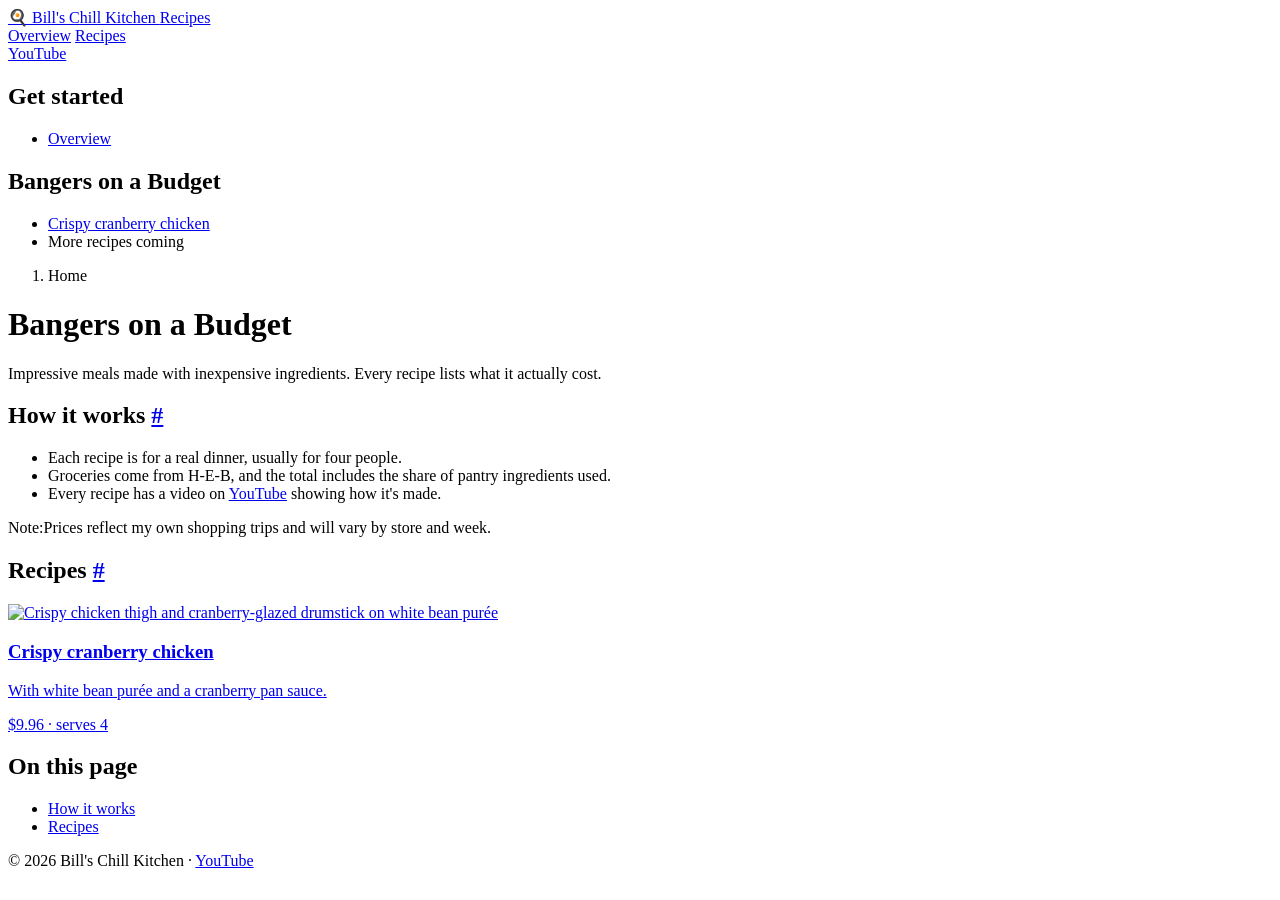
==== public/index.html @ 7c0f3da5 "Add recipe site with crispy cranberry chicken page Docs-style static site served by the bills-chill-" ====
<!doctype html>
<html lang="en">
<head>
  <meta charset="utf-8">
  <meta name="viewport" content="width=device-width, initial-scale=1">
  <title>Bill's Chill Kitchen | Bangers on a Budget recipes</title>
  <meta name="description" content="Bangers on a Budget: impressive meals made with inexpensive ingredients, with real H-E-B costs for every recipe.">
  <link rel="canonical" href="https://billschillkitchen.com/">

  <meta property="og:type" content="website">
  <meta property="og:site_name" content="Bill's Chill Kitchen">
  <meta property="og:title" content="Bill's Chill Kitchen | Bangers on a Budget">
  <meta property="og:description" content="Impressive meals made with inexpensive ingredients.">
  <meta property="og:url" content="https://billschillkitchen.com/">
  <meta property="og:image" content="https://billschillkitchen.com/img/crispy-cranberry-chicken-plated-16x9.jpg">

  <link rel="preconnect" href="https://fonts.googleapis.com">
  <link rel="preconnect" href="https://fonts.gstatic.com" crossorigin>
  <link href="https://fonts.googleapis.com/css2?family=Roboto:wght@400;500;700&family=Roboto+Mono&display=swap" rel="stylesheet">
  <link rel="stylesheet" href="/styles.css">
</head>
<body>
  <header class="site-header">
    <a class="brand" href="/"><span class="brand-mark" aria-hidden="true">🍳</span> Bill's Chill Kitchen <span class="brand-sub">Recipes</span></a>
    <nav class="header-tabs" aria-label="Sections">
      <a class="active" href="/">Overview</a>
      <a href="/recipes/crispy-cranberry-chicken/">Recipes</a>
    </nav>
    <div class="header-right"><a href="https://www.youtube.com/@BillsChillKitchen" rel="noopener">YouTube</a></div>
  </header>

  <div class="layout">
    <nav class="side-nav" aria-label="Recipes">
      <h2>Get started</h2>
      <ul>
        <li><a class="active" href="/">Overview</a></li>
      </ul>
      <h2>Bangers on a Budget</h2>
      <ul>
        <li><a href="/recipes/crispy-cranberry-chicken/">Crispy cranberry chicken</a></li>
        <li><span class="soon">More recipes coming</span></li>
      </ul>
    </nav>

    <main class="content">
      <ol class="breadcrumbs">
        <li>Home</li>
      </ol>

      <h1>Bangers on a Budget</h1>
      <p class="lede">Impressive meals made with inexpensive ingredients. Every recipe lists what it actually cost.</p>

      <h2 id="how-it-works">How it works <a class="anchor" href="#how-it-works" aria-label="Link to this section">#</a></h2>
      <ul>
        <li>Each recipe is for a real dinner, usually for four people.</li>
        <li>Groceries come from H-E-B, and the total includes the share of pantry ingredients used.</li>
        <li>Every recipe has a video on <a href="https://www.youtube.com/@BillsChillKitchen" rel="noopener">YouTube</a> showing how it's made.</li>
      </ul>

      <div class="callout">
        <p><span class="label">Note:</span>Prices reflect my own shopping trips and will vary by store and week.</p>
      </div>

      <h2 id="recipes">Recipes <a class="anchor" href="#recipes" aria-label="Link to this section">#</a></h2>
      <div class="cards">
        <a class="card" href="/recipes/crispy-cranberry-chicken/">
          <img src="/img/crispy-cranberry-chicken-plated-16x9.jpg" alt="Crispy chicken thigh and cranberry-glazed drumstick on white bean purée" width="1280" height="720">
          <div class="card-body">
            <h3>Crispy cranberry chicken</h3>
            <p>With white bean purée and a cranberry pan sauce.</p>
            <span class="chip">$9.96 · serves 4</span>
          </div>
        </a>
      </div>
    </main>

    <aside class="toc" aria-label="On this page">
      <h2>On this page</h2>
      <ul>
        <li><a href="#how-it-works">How it works</a></li>
        <li><a href="#recipes">Recipes</a></li>
      </ul>
    </aside>
  </div>

  <footer class="site-footer">
    © 2026 Bill's Chill Kitchen · <a href="https://www.youtube.com/@BillsChillKitchen" rel="noopener">YouTube</a>
  </footer>

  <script src="/toc.js" defer></script>
</body>
</html>
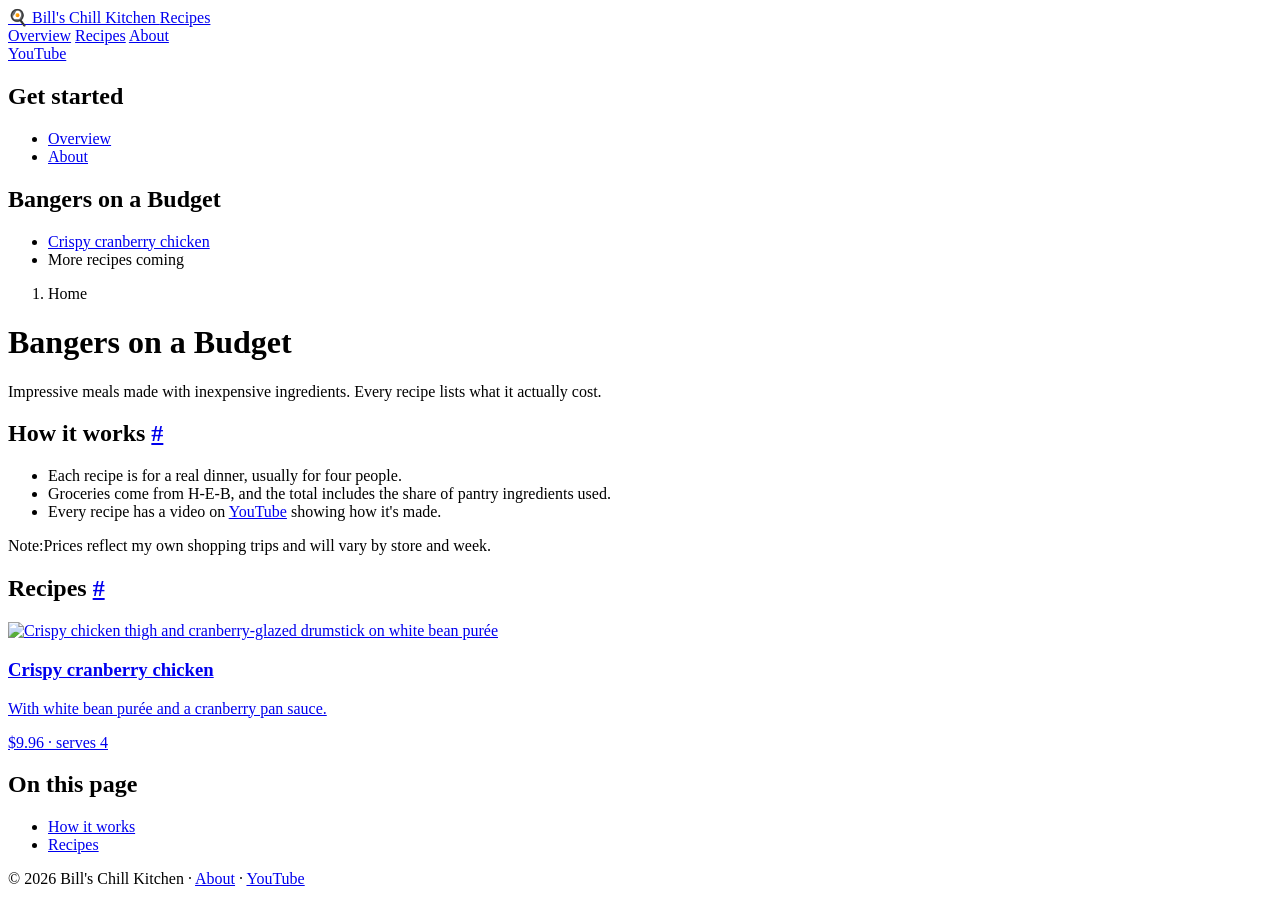
==== commit 27f3d1e9: "Add About page, jump-to-recipe, print layout, ingredient checklist - About page with profile photo, " ====
--- a/public/index.html
+++ b/public/index.html
@@ -25,6 +25,7 @@
     <nav class="header-tabs" aria-label="Sections">
       <a class="active" href="/">Overview</a>
       <a href="/recipes/crispy-cranberry-chicken/">Recipes</a>
+      <a href="/about/">About</a>
     </nav>
     <div class="header-right"><a href="https://www.youtube.com/@BillsChillKitchen" rel="noopener">YouTube</a></div>
   </header>
@@ -34,6 +35,7 @@
       <h2>Get started</h2>
       <ul>
         <li><a class="active" href="/">Overview</a></li>
+        <li><a href="/about/">About</a></li>
       </ul>
       <h2>Bangers on a Budget</h2>
       <ul>
@@ -84,7 +86,7 @@
   </div>
 
   <footer class="site-footer">
-    © 2026 Bill's Chill Kitchen · <a href="https://www.youtube.com/@BillsChillKitchen" rel="noopener">YouTube</a>
+    © 2026 Bill's Chill Kitchen · <a href="/about/">About</a> · <a href="https://www.youtube.com/@BillsChillKitchen" rel="noopener">YouTube</a>
   </footer>
 
   <script src="/toc.js" defer></script>
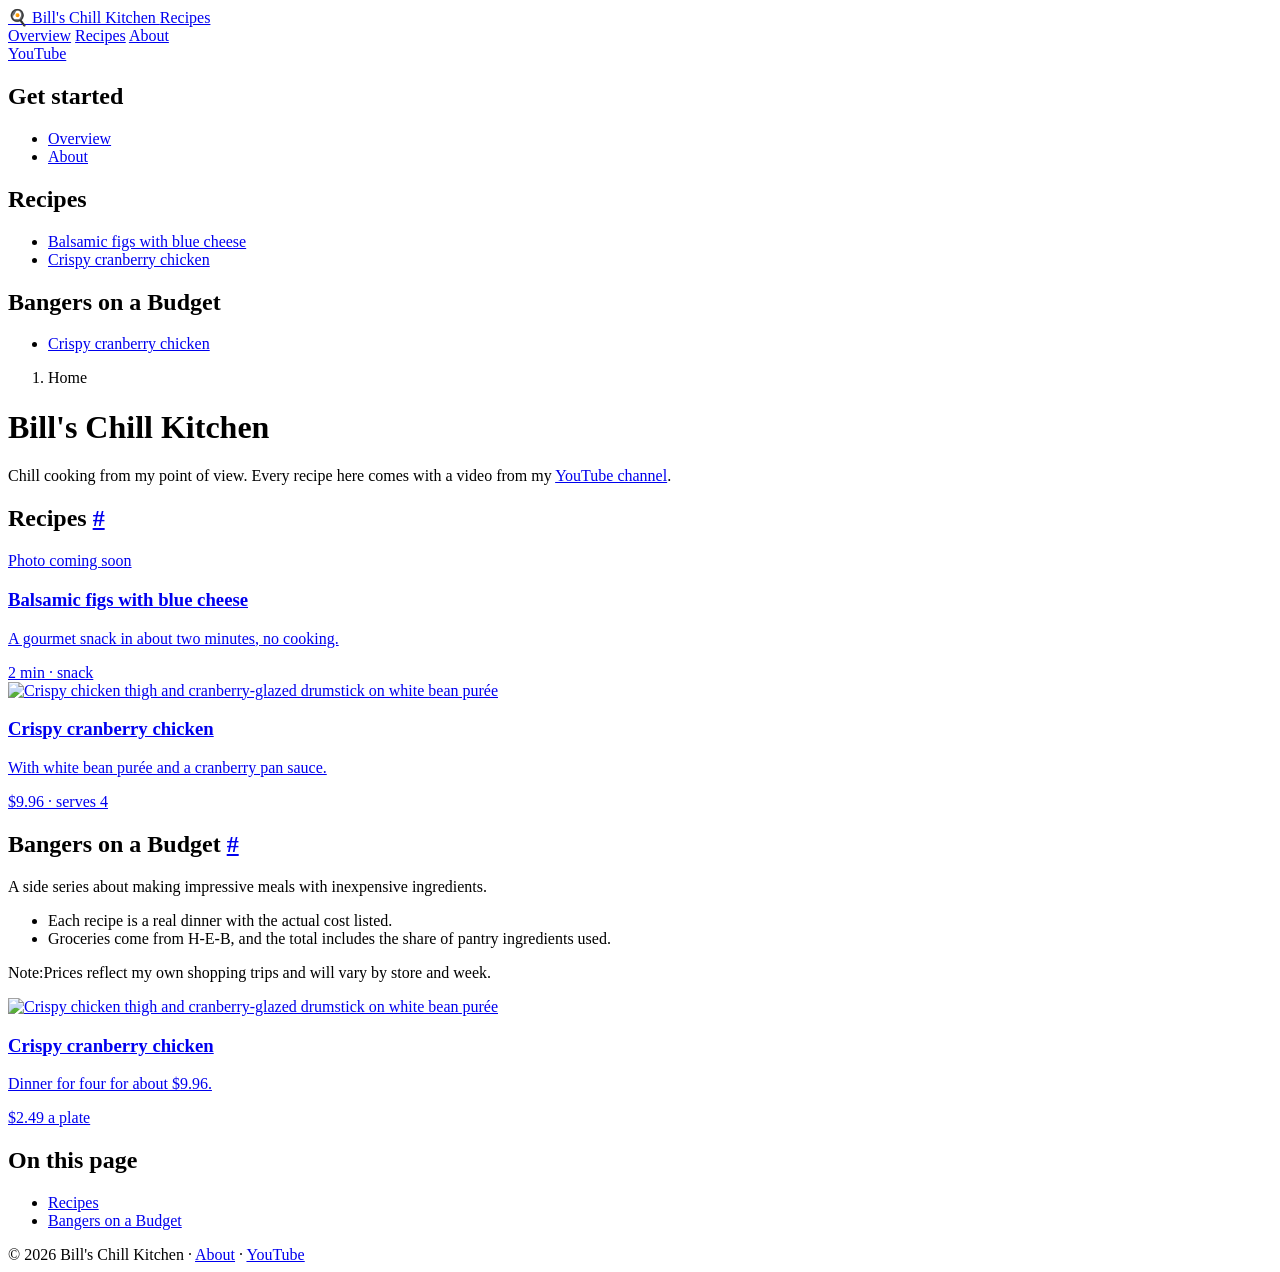
==== commit 4a36f5e1: "Add balsamic figs recipe; reorganize site around channel - New recipe page: 2-minute balsamic figs w" ====
--- a/public/index.html
+++ b/public/index.html
@@ -3,14 +3,14 @@
 <head>
   <meta charset="utf-8">
   <meta name="viewport" content="width=device-width, initial-scale=1">
-  <title>Bill's Chill Kitchen | Bangers on a Budget recipes</title>
-  <meta name="description" content="Bangers on a Budget: impressive meals made with inexpensive ingredients, with real H-E-B costs for every recipe.">
+  <title>Bill's Chill Kitchen | Recipes</title>
+  <meta name="description" content="Recipes from Bill's Chill Kitchen on YouTube, including the Bangers on a Budget series: impressive meals with real H-E-B costs.">
   <link rel="canonical" href="https://billschillkitchen.com/">
 
   <meta property="og:type" content="website">
   <meta property="og:site_name" content="Bill's Chill Kitchen">
-  <meta property="og:title" content="Bill's Chill Kitchen | Bangers on a Budget">
-  <meta property="og:description" content="Impressive meals made with inexpensive ingredients.">
+  <meta property="og:title" content="Bill's Chill Kitchen">
+  <meta property="og:description" content="Chill cooking from my point of view. Recipes from my YouTube channel.">
   <meta property="og:url" content="https://billschillkitchen.com/">
   <meta property="og:image" content="https://billschillkitchen.com/img/crispy-cranberry-chicken-plated-16x9.jpg">
 
@@ -24,7 +24,7 @@
     <a class="brand" href="/"><span class="brand-mark" aria-hidden="true">🍳</span> Bill's Chill Kitchen <span class="brand-sub">Recipes</span></a>
     <nav class="header-tabs" aria-label="Sections">
       <a class="active" href="/">Overview</a>
-      <a href="/recipes/crispy-cranberry-chicken/">Recipes</a>
+      <a href="/#recipes">Recipes</a>
       <a href="/about/">About</a>
     </nav>
     <div class="header-right"><a href="https://www.youtube.com/@BillsChillKitchen" rel="noopener">YouTube</a></div>
@@ -37,10 +37,14 @@
         <li><a class="active" href="/">Overview</a></li>
         <li><a href="/about/">About</a></li>
       </ul>
+      <h2>Recipes</h2>
+      <ul>
+        <li><a href="/recipes/balsamic-figs-blue-cheese/">Balsamic figs with blue cheese</a></li>
+        <li><a href="/recipes/crispy-cranberry-chicken/">Crispy cranberry chicken</a></li>
+      </ul>
       <h2>Bangers on a Budget</h2>
       <ul>
         <li><a href="/recipes/crispy-cranberry-chicken/">Crispy cranberry chicken</a></li>
-        <li><span class="soon">More recipes coming</span></li>
       </ul>
     </nav>
 
@@ -49,22 +53,19 @@
         <li>Home</li>
       </ol>
 
-      <h1>Bangers on a Budget</h1>
-      <p class="lede">Impressive meals made with inexpensive ingredients. Every recipe lists what it actually cost.</p>
-
-      <h2 id="how-it-works">How it works <a class="anchor" href="#how-it-works" aria-label="Link to this section">#</a></h2>
-      <ul>
-        <li>Each recipe is for a real dinner, usually for four people.</li>
-        <li>Groceries come from H-E-B, and the total includes the share of pantry ingredients used.</li>
-        <li>Every recipe has a video on <a href="https://www.youtube.com/@BillsChillKitchen" rel="noopener">YouTube</a> showing how it's made.</li>
-      </ul>
-
-      <div class="callout">
-        <p><span class="label">Note:</span>Prices reflect my own shopping trips and will vary by store and week.</p>
-      </div>
+      <h1>Bill's Chill Kitchen</h1>
+      <p class="lede">Chill cooking from my point of view. Every recipe here comes with a video from my <a href="https://www.youtube.com/@BillsChillKitchen" rel="noopener">YouTube channel</a>.</p>
 
       <h2 id="recipes">Recipes <a class="anchor" href="#recipes" aria-label="Link to this section">#</a></h2>
       <div class="cards">
+        <a class="card" href="/recipes/balsamic-figs-blue-cheese/">
+          <div class="photo-placeholder card-placeholder" role="img" aria-label="Photo coming soon"><span>Photo coming soon</span></div>
+          <div class="card-body">
+            <h3>Balsamic figs with blue cheese</h3>
+            <p>A gourmet snack in about two minutes, no cooking.</p>
+            <span class="chip">2 min · snack</span>
+          </div>
+        </a>
         <a class="card" href="/recipes/crispy-cranberry-chicken/">
           <img src="/img/crispy-cranberry-chicken-plated-16x9.jpg" alt="Crispy chicken thigh and cranberry-glazed drumstick on white bean purée" width="1280" height="720">
           <div class="card-body">
@@ -74,13 +75,33 @@
           </div>
         </a>
       </div>
+
+      <h2 id="bangers-on-a-budget">Bangers on a Budget <a class="anchor" href="#bangers-on-a-budget" aria-label="Link to this section">#</a></h2>
+      <p>A side series about making impressive meals with inexpensive ingredients.</p>
+      <ul>
+        <li>Each recipe is a real dinner with the actual cost listed.</li>
+        <li>Groceries come from H-E-B, and the total includes the share of pantry ingredients used.</li>
+      </ul>
+      <div class="callout">
+        <p><span class="label">Note:</span>Prices reflect my own shopping trips and will vary by store and week.</p>
+      </div>
+      <div class="cards">
+        <a class="card" href="/recipes/crispy-cranberry-chicken/">
+          <img src="/img/crispy-cranberry-chicken-plated-16x9.jpg" alt="Crispy chicken thigh and cranberry-glazed drumstick on white bean purée" width="1280" height="720" loading="lazy">
+          <div class="card-body">
+            <h3>Crispy cranberry chicken</h3>
+            <p>Dinner for four for about $9.96.</p>
+            <span class="chip">$2.49 a plate</span>
+          </div>
+        </a>
+      </div>
     </main>
 
     <aside class="toc" aria-label="On this page">
       <h2>On this page</h2>
       <ul>
-        <li><a href="#how-it-works">How it works</a></li>
         <li><a href="#recipes">Recipes</a></li>
+        <li><a href="#bangers-on-a-budget">Bangers on a Budget</a></li>
       </ul>
     </aside>
   </div>
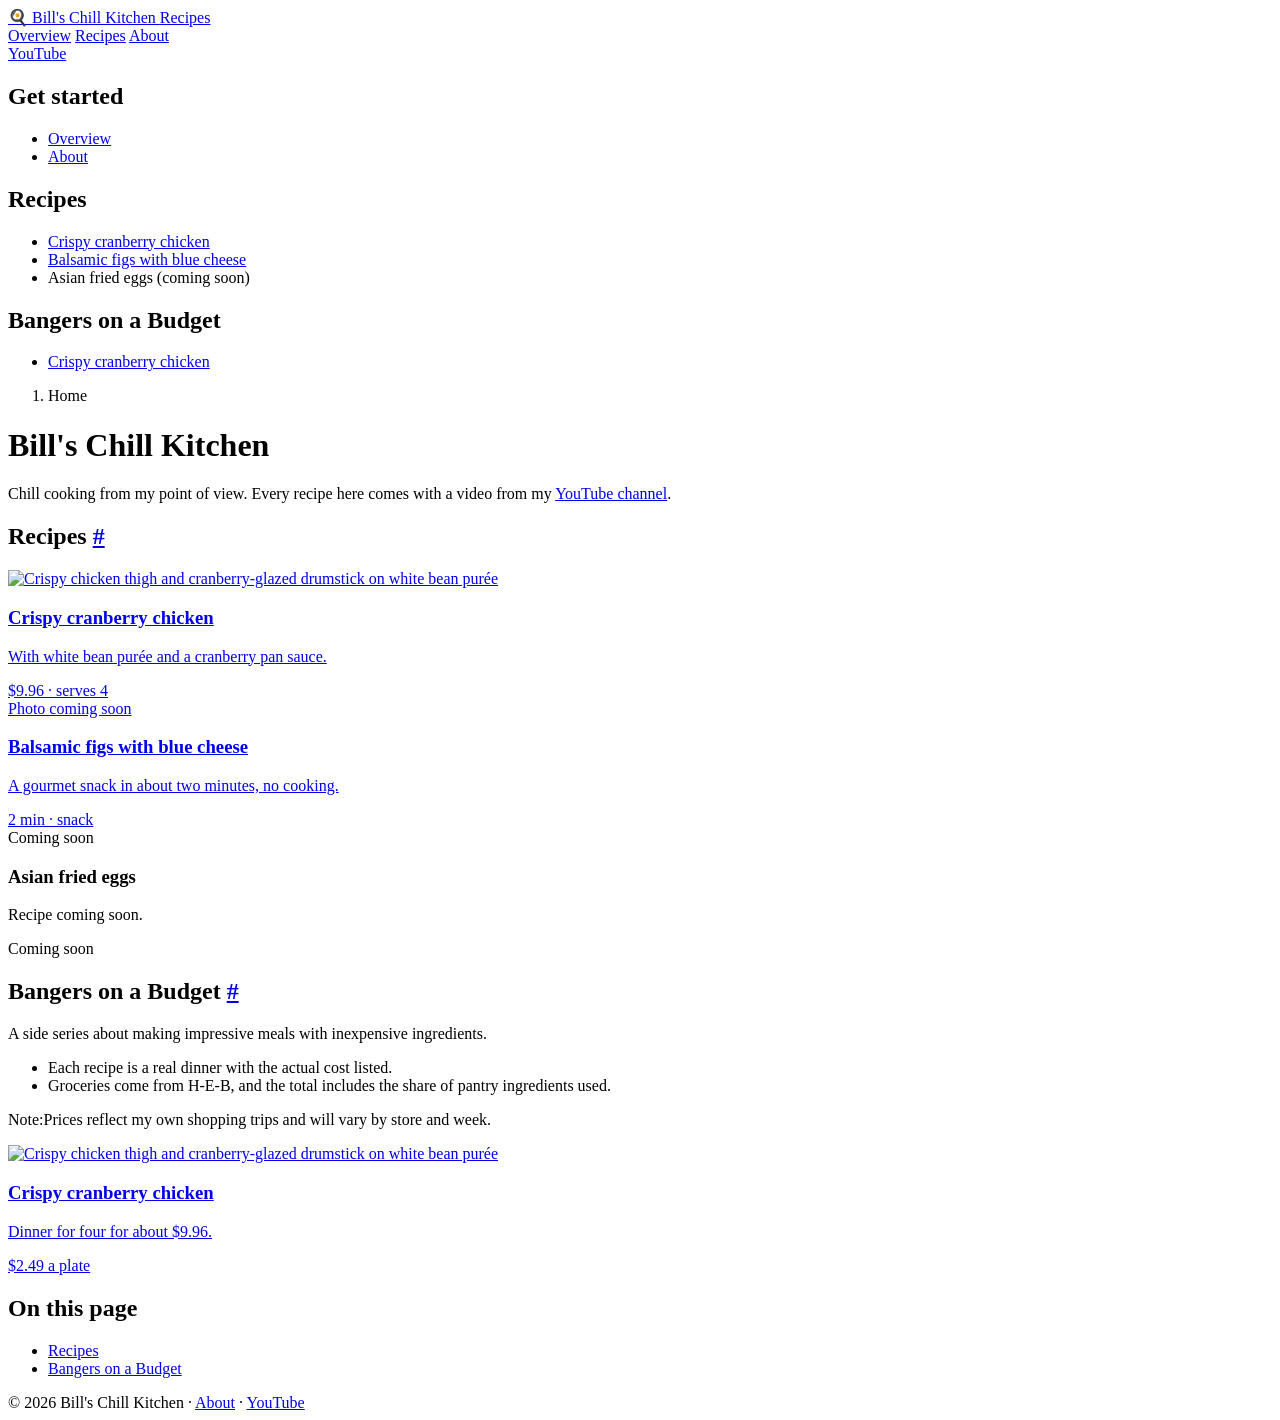
==== commit c1636992: "List recipes newest first; add Asian fried eggs as coming soon Co-Authored-By: Claude Opus 5.5 <nore" ====
--- a/public/index.html
+++ b/public/index.html
@@ -39,8 +39,9 @@
       </ul>
       <h2>Recipes</h2>
       <ul>
+        <li><a href="/recipes/crispy-cranberry-chicken/">Crispy cranberry chicken</a></li>
         <li><a href="/recipes/balsamic-figs-blue-cheese/">Balsamic figs with blue cheese</a></li>
-        <li><a href="/recipes/crispy-cranberry-chicken/">Crispy cranberry chicken</a></li>
+        <li><span class="soon">Asian fried eggs (coming soon)</span></li>
       </ul>
       <h2>Bangers on a Budget</h2>
       <ul>
@@ -58,6 +59,14 @@
 
       <h2 id="recipes">Recipes <a class="anchor" href="#recipes" aria-label="Link to this section">#</a></h2>
       <div class="cards">
+        <a class="card" href="/recipes/crispy-cranberry-chicken/">
+          <img src="/img/crispy-cranberry-chicken-plated-16x9.jpg" alt="Crispy chicken thigh and cranberry-glazed drumstick on white bean purée" width="1280" height="720">
+          <div class="card-body">
+            <h3>Crispy cranberry chicken</h3>
+            <p>With white bean purée and a cranberry pan sauce.</p>
+            <span class="chip">$9.96 · serves 4</span>
+          </div>
+        </a>
         <a class="card" href="/recipes/balsamic-figs-blue-cheese/">
           <div class="photo-placeholder card-placeholder" role="img" aria-label="Photo coming soon"><span>Photo coming soon</span></div>
           <div class="card-body">
@@ -66,14 +75,14 @@
             <span class="chip">2 min · snack</span>
           </div>
         </a>
-        <a class="card" href="/recipes/crispy-cranberry-chicken/">
-          <img src="/img/crispy-cranberry-chicken-plated-16x9.jpg" alt="Crispy chicken thigh and cranberry-glazed drumstick on white bean purée" width="1280" height="720">
+        <div class="card card-soon" aria-label="Asian fried eggs, coming soon">
+          <div class="photo-placeholder card-placeholder" role="img" aria-label="Photo coming soon"><span>Coming soon</span></div>
           <div class="card-body">
-            <h3>Crispy cranberry chicken</h3>
-            <p>With white bean purée and a cranberry pan sauce.</p>
-            <span class="chip">$9.96 · serves 4</span>
+            <h3>Asian fried eggs</h3>
+            <p>Recipe coming soon.</p>
+            <span class="chip">Coming soon</span>
           </div>
-        </a>
+        </div>
       </div>
 
       <h2 id="bangers-on-a-budget">Bangers on a Budget <a class="anchor" href="#bangers-on-a-budget" aria-label="Link to this section">#</a></h2>
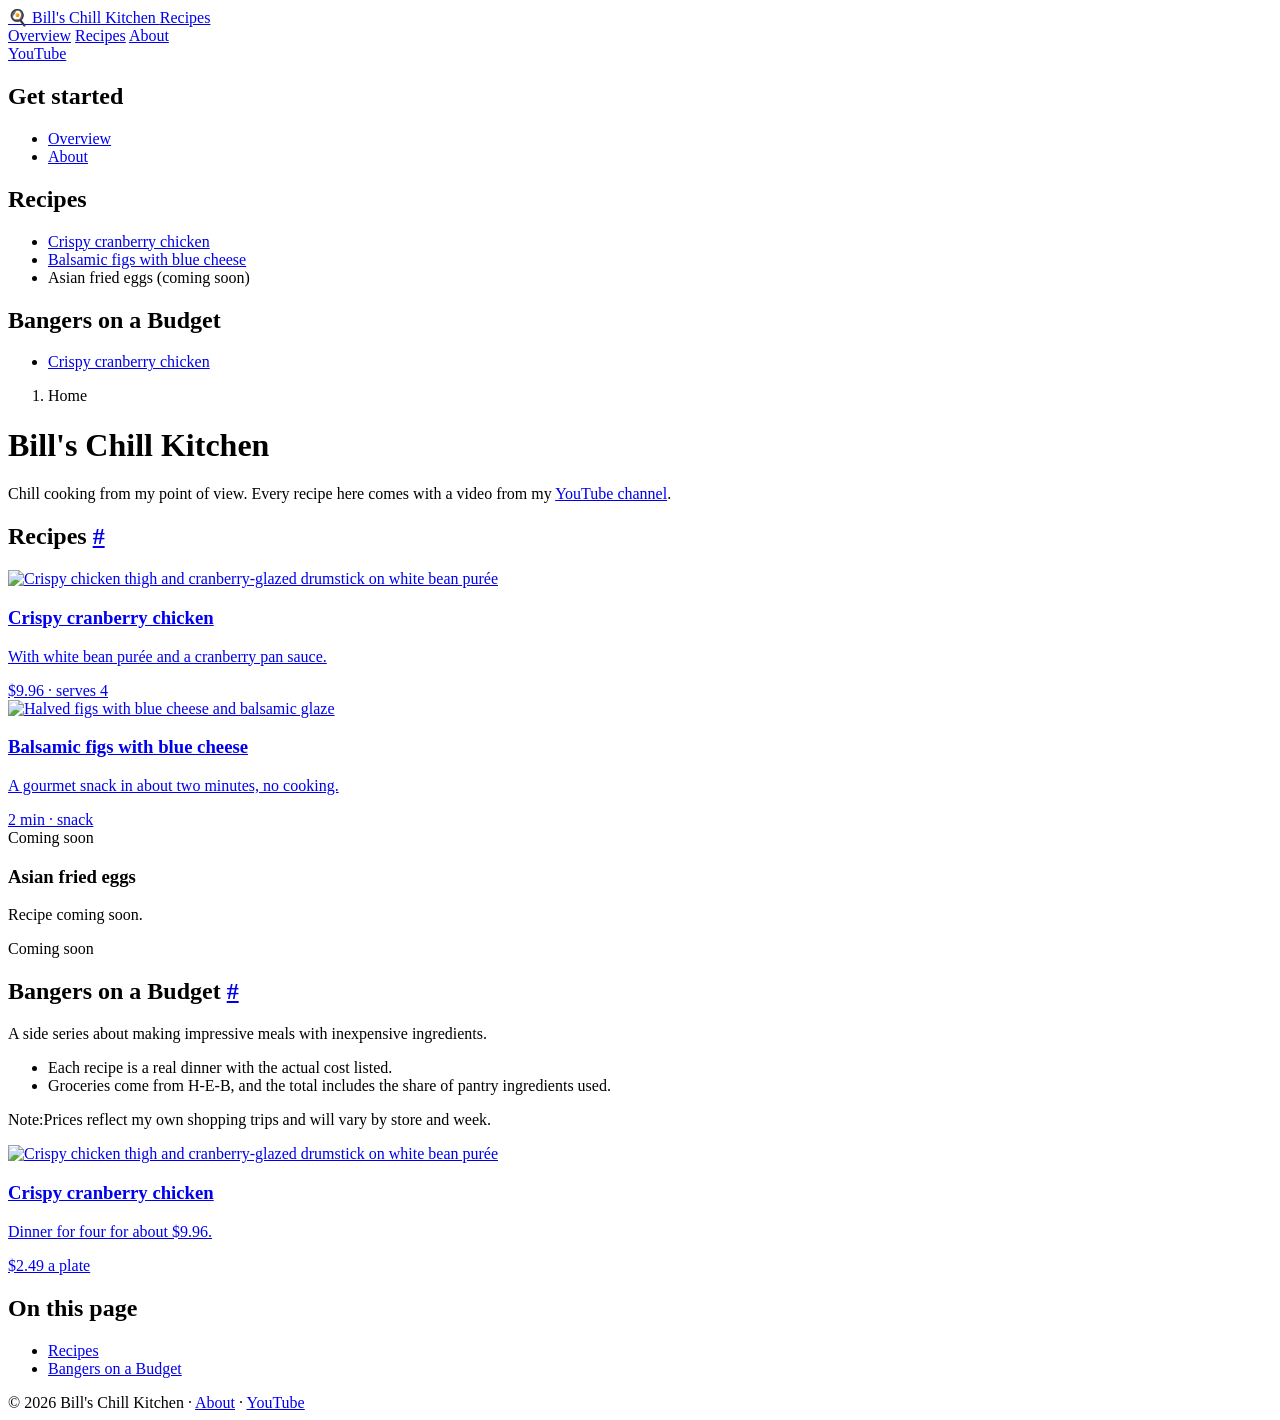
==== commit 83daf724: "Add figs photo to recipe page, home card, and recipe data Co-Authored-By: Claude Opus 5.5 <noreply@a" ====
--- a/public/index.html
+++ b/public/index.html
@@ -68,7 +68,7 @@
           </div>
         </a>
         <a class="card" href="/recipes/balsamic-figs-blue-cheese/">
-          <div class="photo-placeholder card-placeholder" role="img" aria-label="Photo coming soon"><span>Photo coming soon</span></div>
+          <img src="/img/balsamic-figs-16x9.jpg" alt="Halved figs with blue cheese and balsamic glaze" width="1280" height="720" loading="lazy">
           <div class="card-body">
             <h3>Balsamic figs with blue cheese</h3>
             <p>A gourmet snack in about two minutes, no cooking.</p>
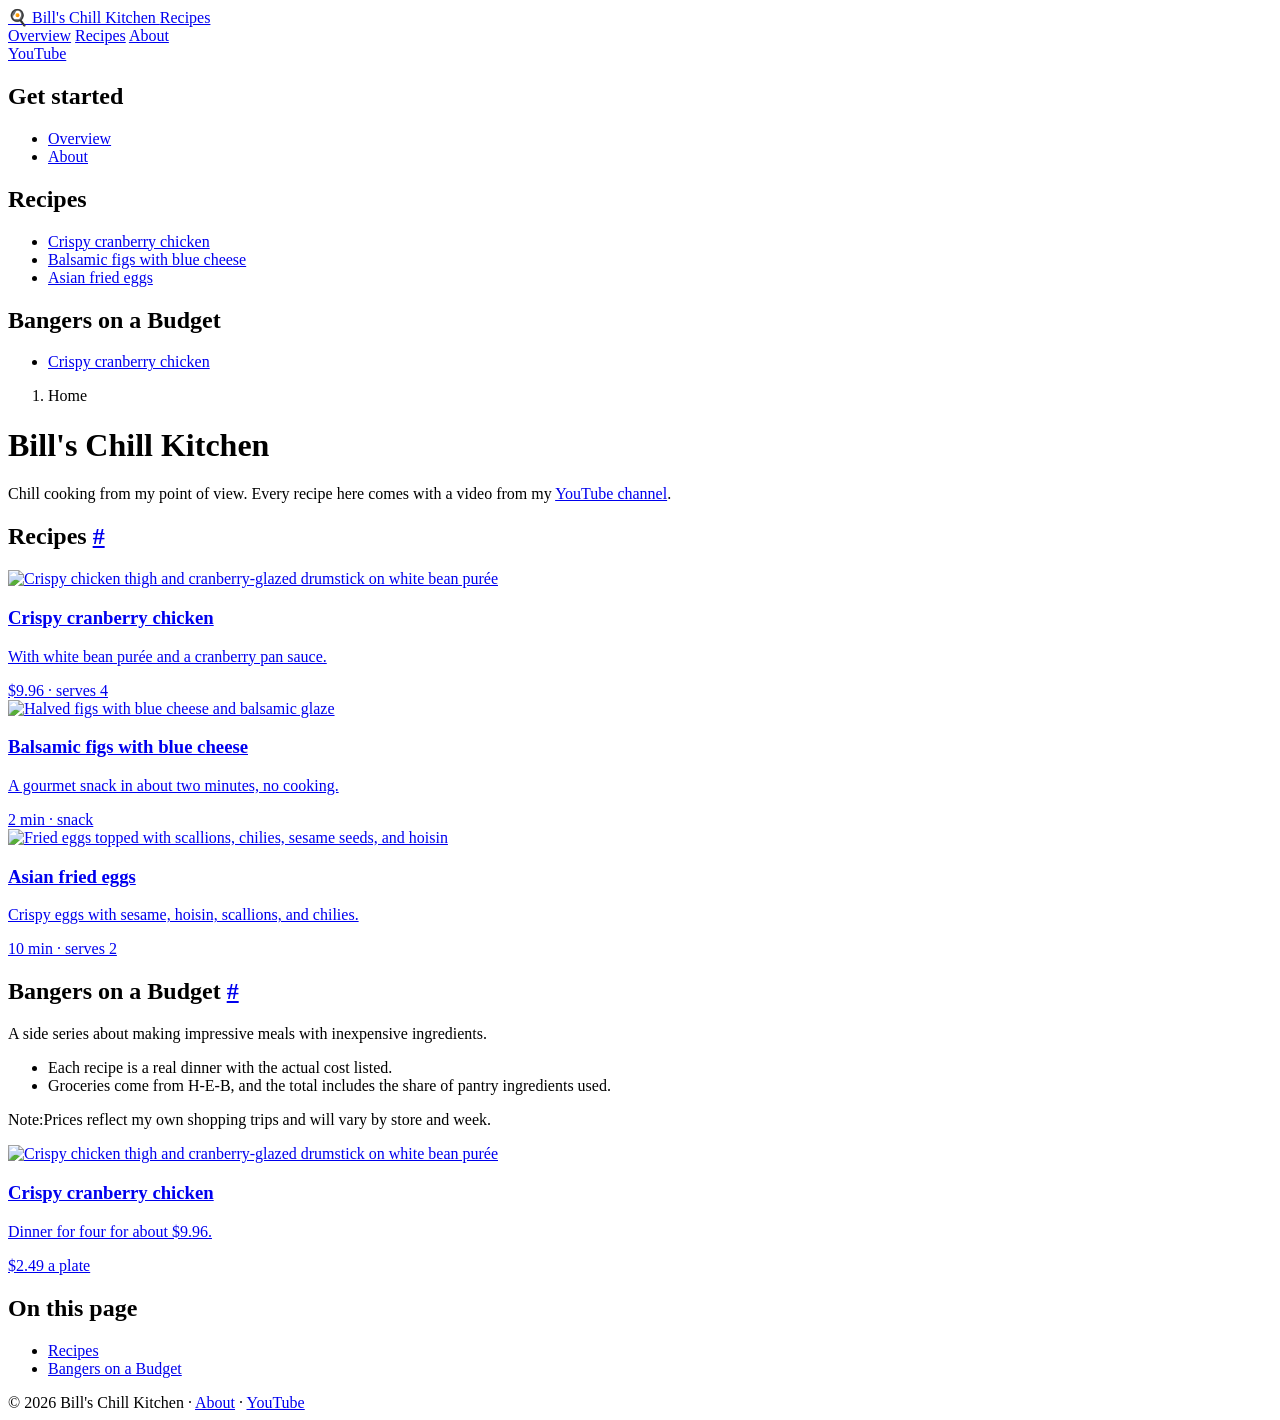
==== commit a7fb4685: "Add Asian fried eggs recipe page Adapted from a Jamie Oliver recipe; method rewritten in our own wor" ====
--- a/public/index.html
+++ b/public/index.html
@@ -41,7 +41,7 @@
       <ul>
         <li><a href="/recipes/crispy-cranberry-chicken/">Crispy cranberry chicken</a></li>
         <li><a href="/recipes/balsamic-figs-blue-cheese/">Balsamic figs with blue cheese</a></li>
-        <li><span class="soon">Asian fried eggs (coming soon)</span></li>
+        <li><a href="/recipes/asian-fried-eggs/">Asian fried eggs</a></li>
       </ul>
       <h2>Bangers on a Budget</h2>
       <ul>
@@ -75,13 +75,14 @@
             <span class="chip">2 min · snack</span>
           </div>
         </a>
-        <div class="card card-soon" aria-label="Asian fried eggs, coming soon">
-          <div class="photo-placeholder card-placeholder" role="img" aria-label="Photo coming soon"><span>Coming soon</span></div>
+        <a class="card" href="/recipes/asian-fried-eggs/">
+          <img src="/img/asian-fried-eggs-16x9.jpg" alt="Fried eggs topped with scallions, chilies, sesame seeds, and hoisin" width="1600" height="900" loading="lazy">
           <div class="card-body">
             <h3>Asian fried eggs</h3>
-            <p>Recipe coming soon.</p>
-            <span class="chip">Coming soon</span>
+            <p>Crispy eggs with sesame, hoisin, scallions, and chilies.</p>
+            <span class="chip">10 min · serves 2</span>
           </div>
+        </a>
         </div>
       </div>
 
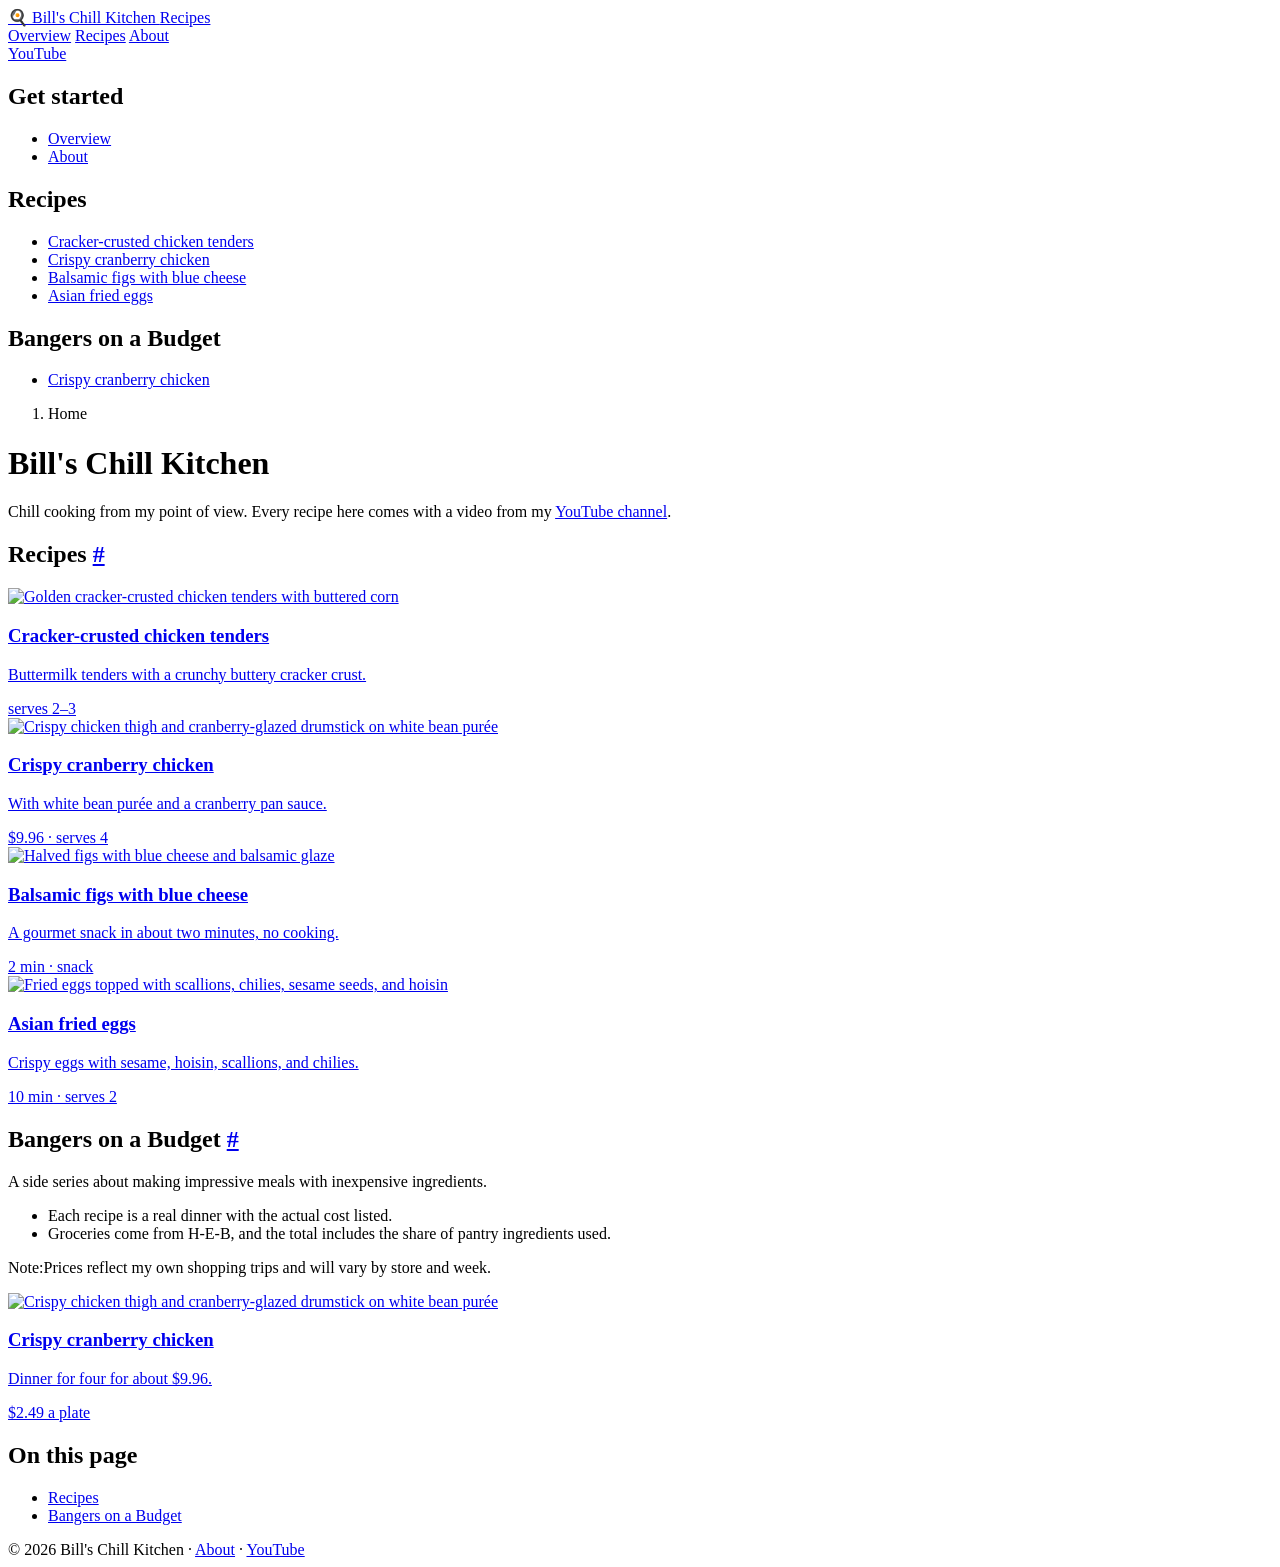
==== commit 8eed148e: "Add cracker-crusted chicken tenders recipe page Recipe from the video description, with step names a" ====
--- a/public/index.html
+++ b/public/index.html
@@ -39,6 +39,7 @@
       </ul>
       <h2>Recipes</h2>
       <ul>
+        <li><a href="/recipes/cracker-crusted-chicken-tenders/">Cracker-crusted chicken tenders</a></li>
         <li><a href="/recipes/crispy-cranberry-chicken/">Crispy cranberry chicken</a></li>
         <li><a href="/recipes/balsamic-figs-blue-cheese/">Balsamic figs with blue cheese</a></li>
         <li><a href="/recipes/asian-fried-eggs/">Asian fried eggs</a></li>
@@ -59,8 +60,16 @@
 
       <h2 id="recipes">Recipes <a class="anchor" href="#recipes" aria-label="Link to this section">#</a></h2>
       <div class="cards">
+        <a class="card" href="/recipes/cracker-crusted-chicken-tenders/">
+          <img src="/img/cracker-crusted-chicken-tenders-16x9.jpg" alt="Golden cracker-crusted chicken tenders with buttered corn" width="1600" height="900">
+          <div class="card-body">
+            <h3>Cracker-crusted chicken tenders</h3>
+            <p>Buttermilk tenders with a crunchy buttery cracker crust.</p>
+            <span class="chip">serves 2–3</span>
+          </div>
+        </a>
         <a class="card" href="/recipes/crispy-cranberry-chicken/">
-          <img src="/img/crispy-cranberry-chicken-plated-16x9.jpg" alt="Crispy chicken thigh and cranberry-glazed drumstick on white bean purée" width="1280" height="720">
+          <img src="/img/crispy-cranberry-chicken-plated-16x9.jpg" alt="Crispy chicken thigh and cranberry-glazed drumstick on white bean purée" width="1280" height="720" loading="lazy">
           <div class="card-body">
             <h3>Crispy cranberry chicken</h3>
             <p>With white bean purée and a cranberry pan sauce.</p>
@@ -83,7 +92,6 @@
             <span class="chip">10 min · serves 2</span>
           </div>
         </a>
-        </div>
       </div>
 
       <h2 id="bangers-on-a-budget">Bangers on a Budget <a class="anchor" href="#bangers-on-a-budget" aria-label="Link to this section">#</a></h2>
